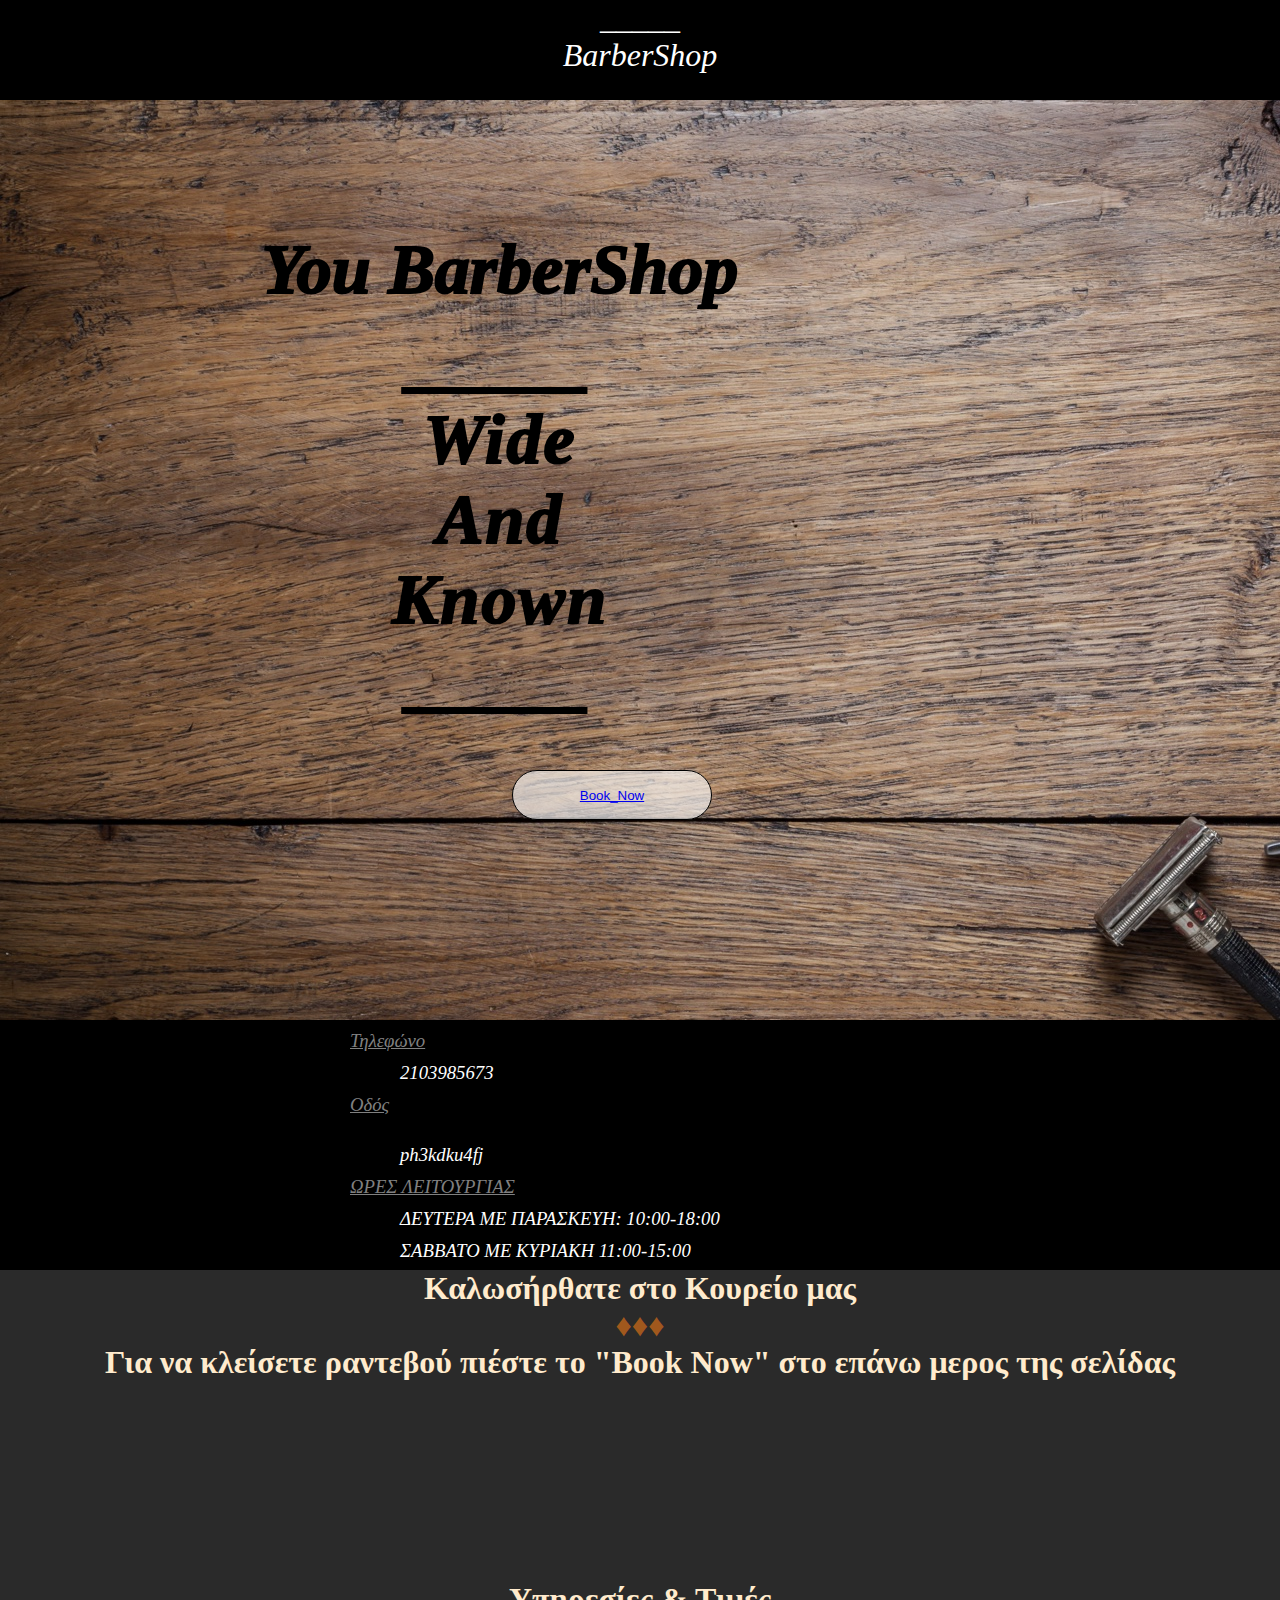
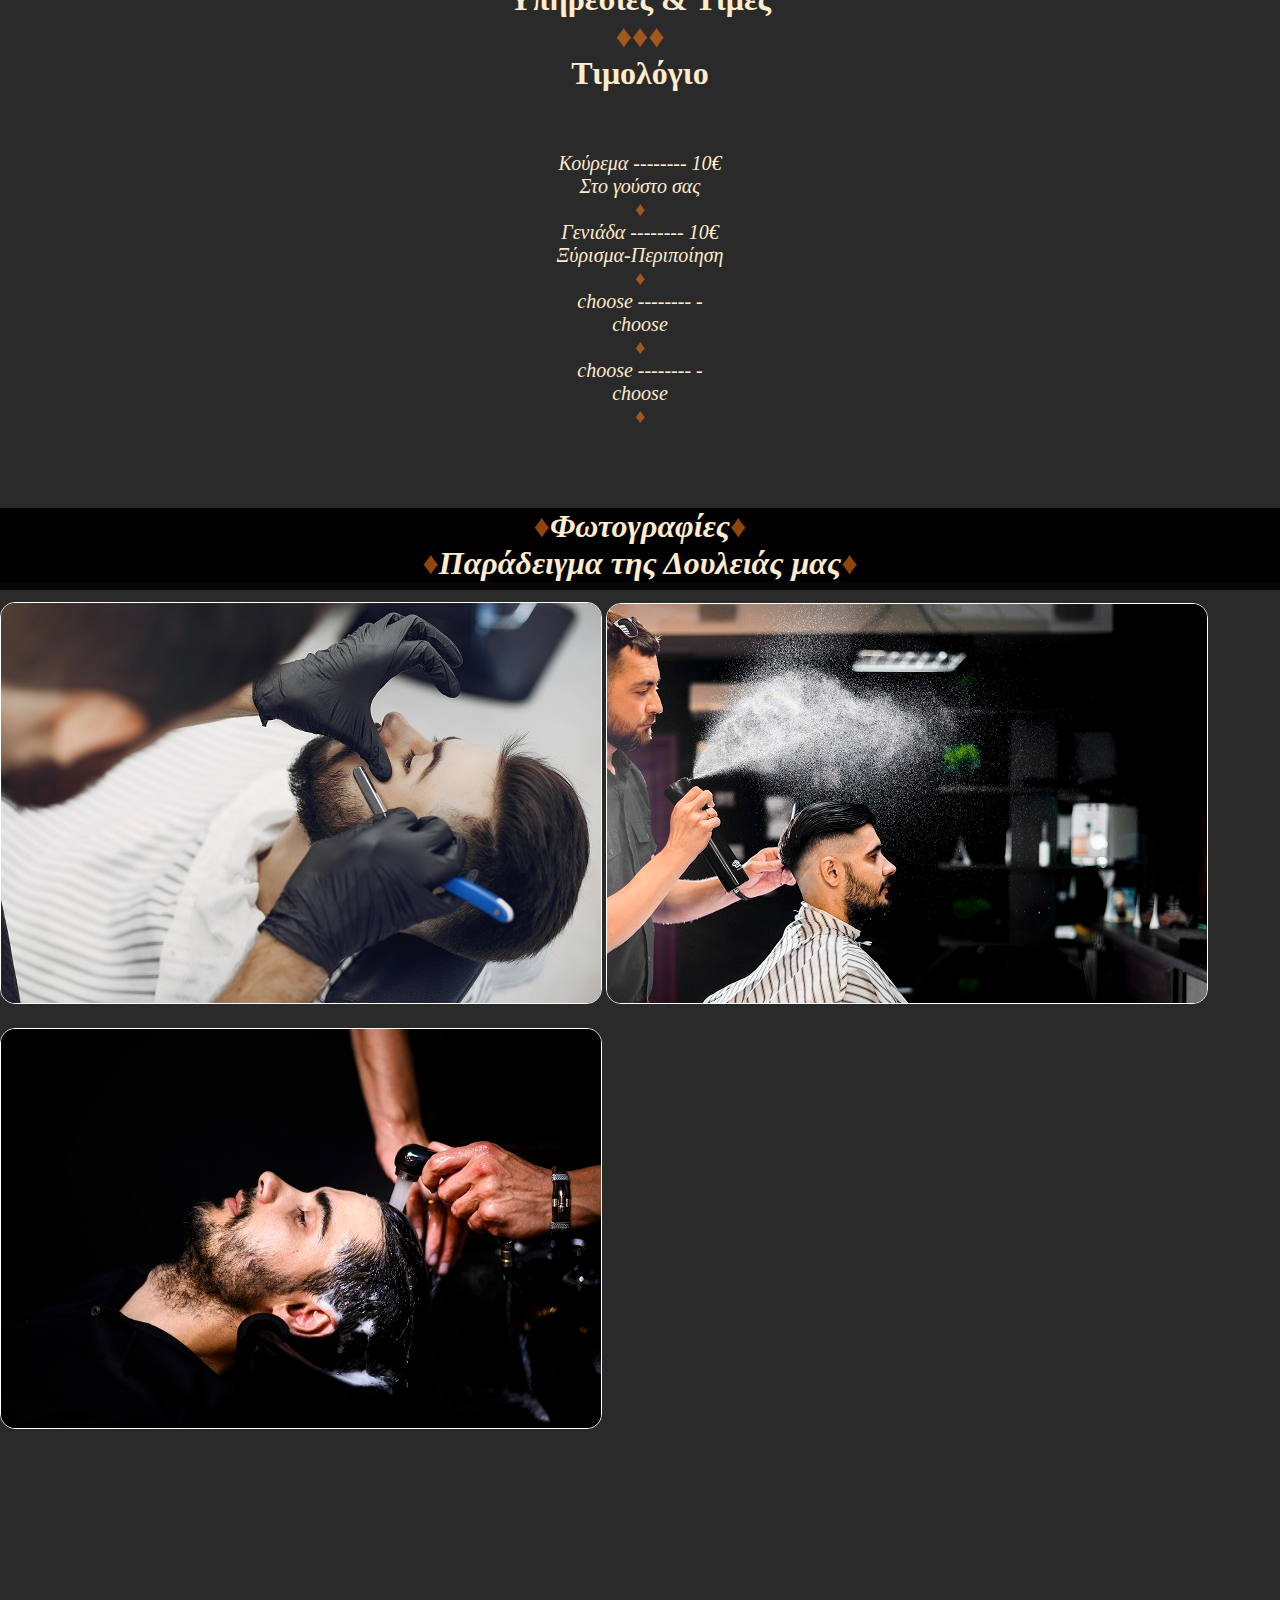
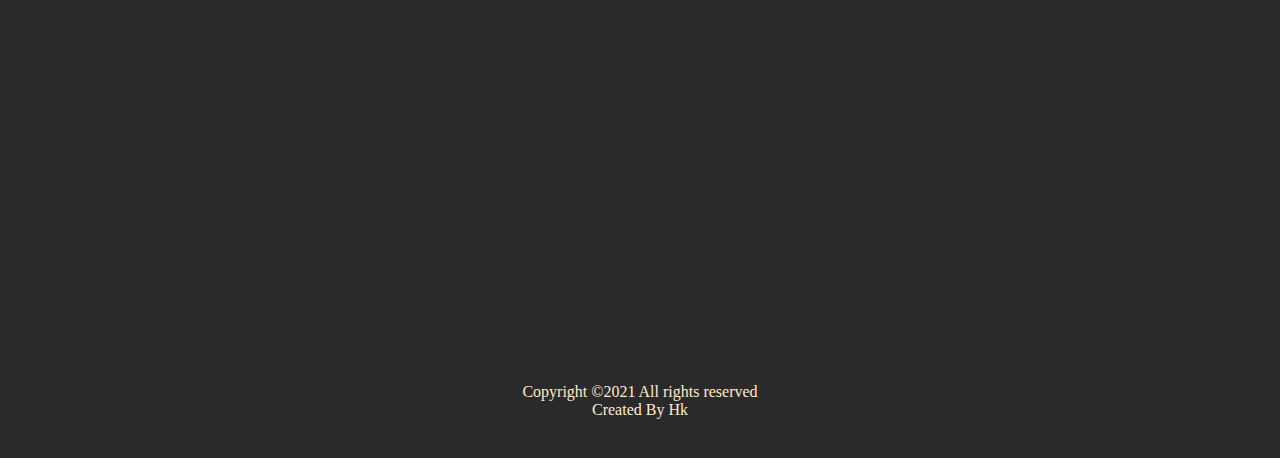
==== index.html @ c6eaedf3 "Add files via upload" ====
<!DOCTYPE html>
<html>
    <head>
        <script type="text/javascript" src="https://platform-api.sharethis.com/js/sharethis.js#property=60198d88925b0d0018b91d9f&product=inline-share-buttons" async="async"></script>
        <title>Your BarberShop</title>
        <link rel="stylesheet" href="style.css">
      
    </head>
<body>


    <div id="section1">
        <h1>_____<h1>BarberShop</h1>></h1>
    </div>

    <div id="section2">
       <h2>You BarberShop</h2>
       <h3><p>_____<p>Wide<p>And<p>Known<p>_____</p></p></p></p></p></h3>
       <button class="button1"><a href="index2.html">Book_Now</a></button>  
       <div class="icons">
     <div class="sharethis-inline-share-buttons"></div>
    </div>
    </div>

    <div id="section3">
        <div class="number">
        <h3>Τηλεφώνο</h3> 
        </div>

        <div class='number2'>
         <h3>2103985673</h3>
    </div>

            <div class="street">
        <h3>Οδός</h3>>
            </div>

            <div class="street2">
             <h3>ph3kdku4fj</h3>
             </div>

            <div class="time">
     <h3>ΩΡΕΣ ΛΕΙΤΟΥΡΓΙΑΣ</h3>
      </div>

      <div class="time2">
    <h3>ΔΕΥΤΕΡΑ ΜΕ ΠΑΡΑΣΚΕΥΗ: 10:00-18:00</h3>
    <h3>ΣΑΒΒΑΤΟ ΜΕ ΚΥΡΙΑΚΗ 11:00-15:00</h3>
     </div>

    </div>
    <div id="section4">
        <div class="welcome">
        <h1>Καλωσήρθατε στο Κουρείο μας<p><span>&#9830;</span><span>&#9830;</span><span>&#9830;</span></p><p>Για να κλείσετε ραντεβού πιέστε το "Book Now" στο επάνω μερος της σελίδας</p></h1>
        <div class="prices">
            <h1>Υπηρεσίες & Τιμές<p><span>&#9830;</span><span>&#9830;</span><span>&#9830;</span></p><p>Τιμολόγιο</p></h1> 
       
   
    <div class="menu">
            <p>Κούρεμα -------- 10€<p>Στο γούστο σας</p></p>
            <p><span>&#9830;</span></p>
        <p>Γενιάδα -------- 10€<p>Ξύρισμα-Περιποίηση</p></p>
        <p><span>&#9830;</span></p>
        <p>choose -------- -<p>choose</p></p>
    <p><span>&#9830;</span></p>
        <p>choose -------- -<p>choose</p></p>
        <p><span>&#9830;</span></p>
         </div>
    </div>
 </div>

 <div id="section5">
     <h1> <p><span>&#9830;</span>Φωτογραφίες<span>&#9830;</span></p><p><span>&#9830;</span>Παράδειγμα της Δουλειάς μας<span>&#9830;</span></p></p></h1>
   
     <div class="images">
    <img src="pic-2.jpg">
    <img src="pic-3.jpg">
    <img src="pic-4.jpg">
    </div>
     
    <div class="maps">
        <p><iframe src="https://www.google.com/maps/embed?pb=!1m18!1m12!1m3!1d3331.6015579977416!2d23.735988067669194!3d37.986157371386525!2m3!1f0!2f0!3f0!3m2!1i1024!2i768!4f13.1!3m3!1m2!1s0x14a1bd36bd32861d%3A0x79935db57874bde6!2zzqDOu86xz4TOtc6vzrEgzpXOvs6xz4HPh861zq_Pic69!5e0!3m2!1sel!2sgr!4v1612297053917!5m2!1sel!2sgr" width="1000" height="500" frameborder="0" style="border:0;" allowfullscreen="" aria-hidden="false" tabindex="0"></iframe></p>
     </div>

     <div class="ending">
       <p>Copyright ©2021 All rights reserved  <p>Created By Hk</p></p>
     </div>


    </div>


</body>
</html>
---- style.css ----
*{
    margin:0;
    padding: 0;
}

#section1{
    width:100%;
    height:100px;
    background:black;
}
#section1 h1{
    background:black;
    color:white;
    font-style: italic;
    text-align:center;
    font-weight: 100;
}
#section2 {
    background-image:url("back.jpg");
    display:inline-block;
    background-size:;
    height:920px;
    width:100%;
}
#section2 h2{
    font-size: 70px;
    color:rgb(0, 0, 0);
    font-style: italic;
    text-align:center;
    font-weight: 1000;
}
#section2 h3{
    letter-spacing: 2px;
    font-size: 70px;
    color:rgb(0, 0, 0);
    font-style: italic;
    text-align:center;
    font-weight: 1000;
}
.icons{
    float:right;
    margin-top:60px;
    margin-right: 400px;
}
h2{
    float:left;
    margin-top: 130px;
    width: 1000px;
}
h3{
    float:left;
    margin-top: 10px;
    width: 1000px;
}
.button1{
    width: 200px;
    border-color: black;
    height: 50px;
    border-radius: 30px;
    background-color: white;
    margin-top:50px;
    margin-left:40%;
    background: #ffffff9f;
    border: 1px solid #000000;
    color: #fff;
}
.button:hover {
   background-color: burlywood;
}

#section3{
    background-color:black;
    height: 250px;
}
#section3 h3{
  
    font-weight: 100;
    font-style:italic;
}
.number h3{
    text-decoration: underline;
    margin-left: 350px;
    color:grey;
}

.time h3{
    text-decoration: underline;
    margin-left: 350px;
    color:grey;
}
.street h3{
    text-decoration: underline;
    margin-left: 350px;
    color:grey; 
}
.number2{
    margin-left: 400px;
    color:white;
}
.time2{
    margin-left: 400px;
    color:white;
}
.street2{
    margin-left: 400px;
    color:white; 
}

#section4 {
    background-color:rgba(0, 0, 0, 0.836);
    width: 100%;
    height: 920px;
}
#section4 h1{
    text-align:center;
    color:blanchedalmond;
}
.prices{
    margin-top:200px;
    color: blanchedalmond;
}
.menu{
   text-align: center;
font-size:20px;
font-style:italic;
margin-top: 60px;
color:rgb(255, 235, 205);
}
span {
    content: "\2666";
    color:#fd7d1494;
}
#section5 {
width:100%;
height:1550px;
background-color:rgba(0, 0, 0, 0.836);
}
#section5 h1{
    font-style:italic;
    margin-top: 80px;
    background-color:rgba(0, 0, 0, 0.836);
}
#section5 img{
    border-radius: 15px;
    border: 1000px;
    margin-top: 20px;
    border: 1px solid #ffffff;
}
.ending{
    color:blanchedalmond;
    text-align: center;
    margin-top:550px;
}


.maps {
    float:right;
}

.details{
    color:red;
    text-decoration: underline;
    font-size:20px;
}
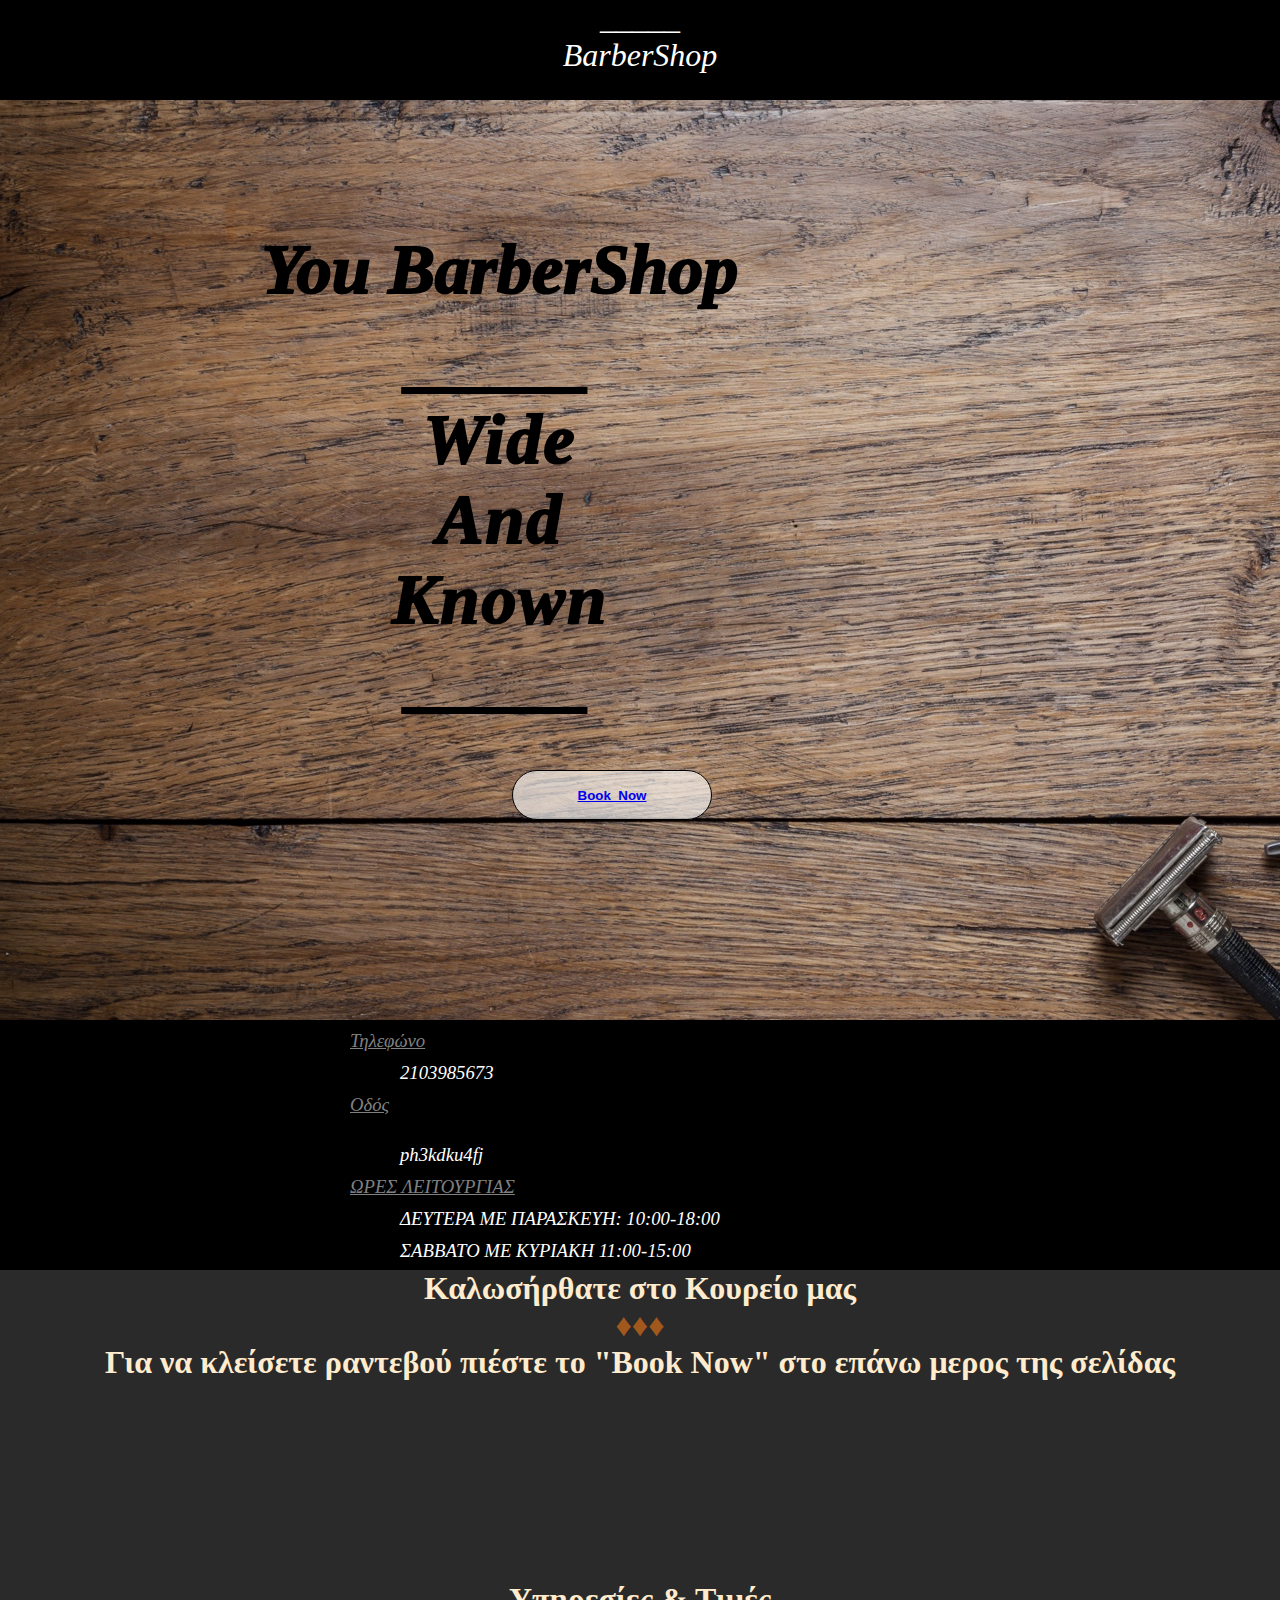
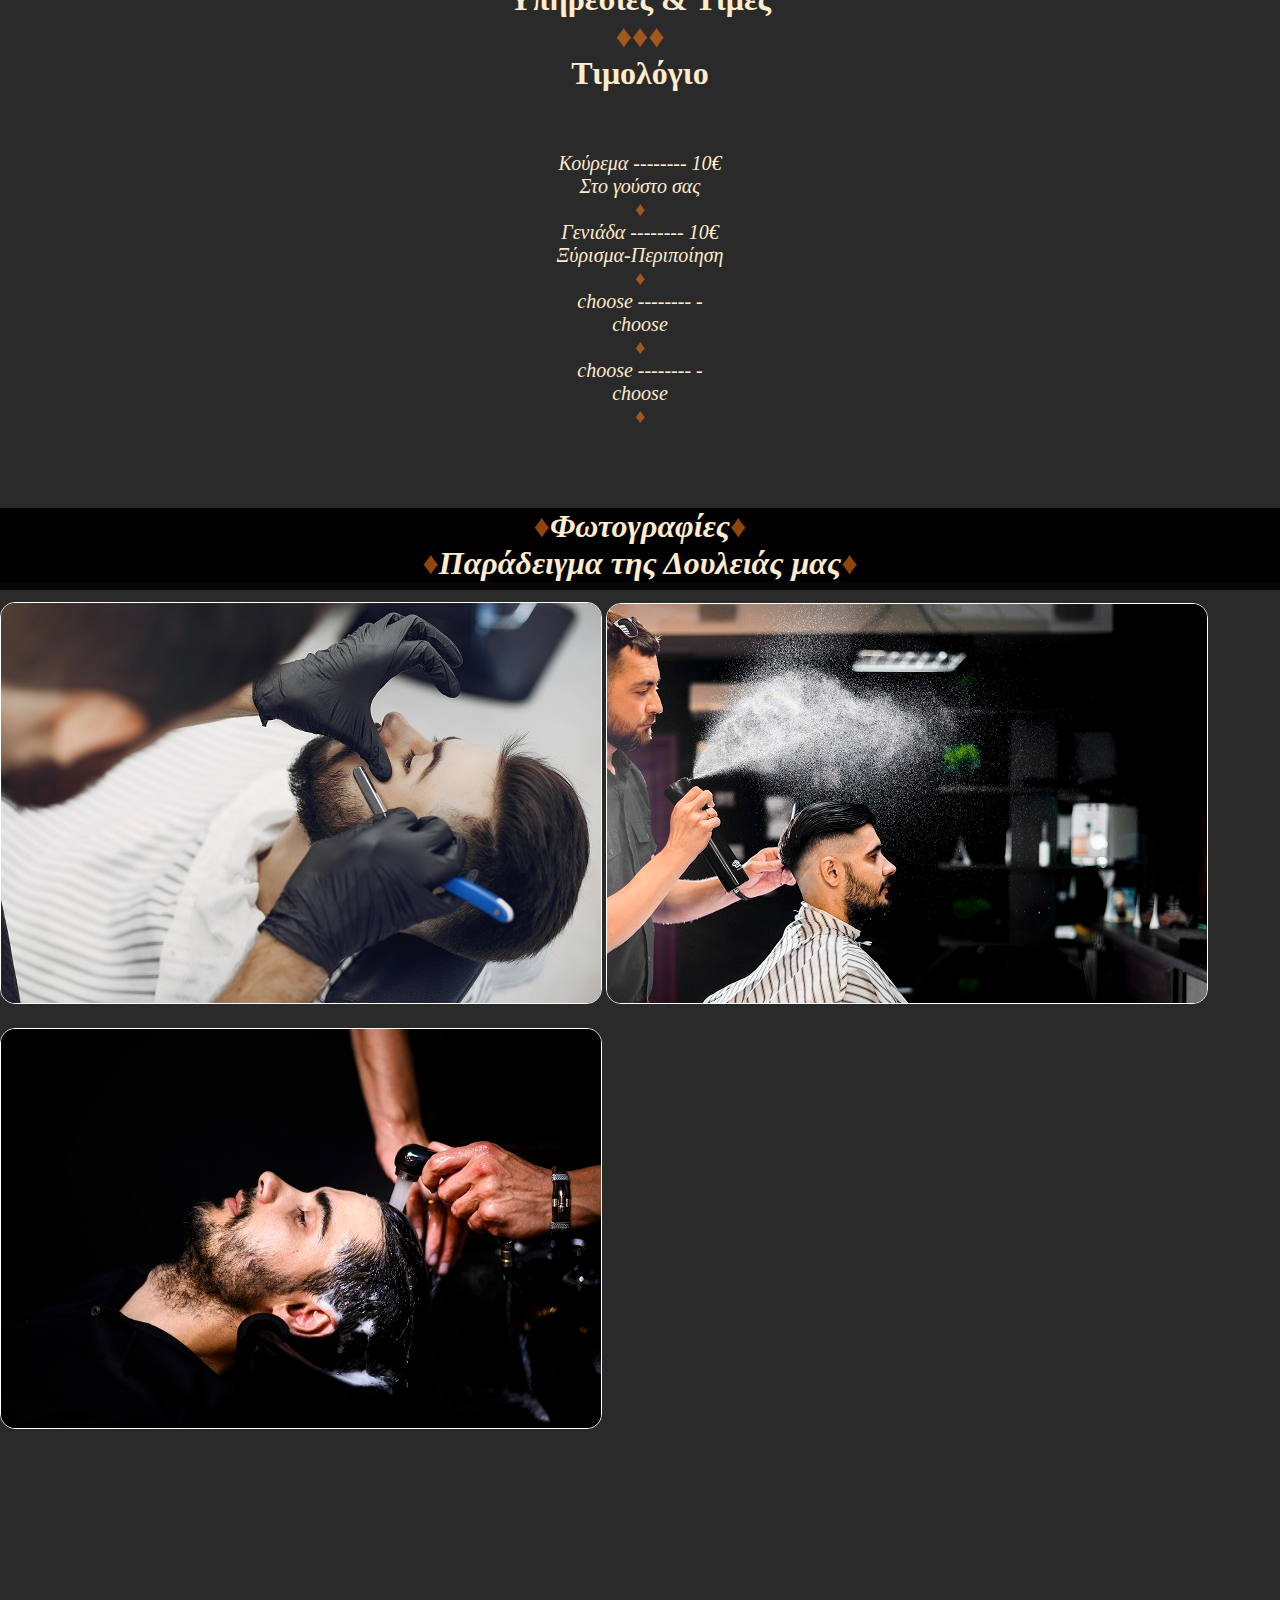
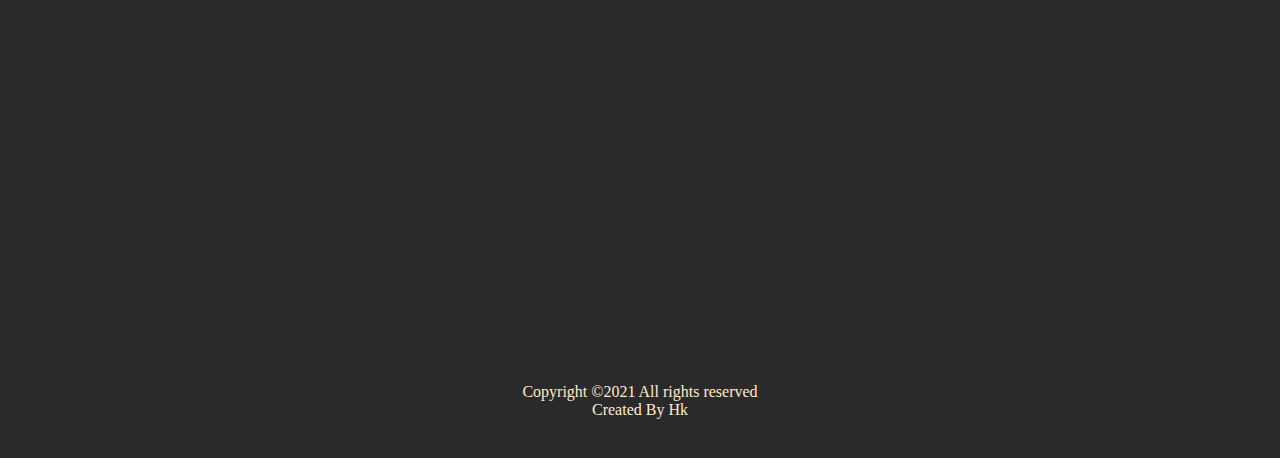
==== commit 68fc48bb: "Add files via upload" ====
--- a/index.html
+++ b/index.html
@@ -4,7 +4,7 @@
         <script type="text/javascript" src="https://platform-api.sharethis.com/js/sharethis.js#property=60198d88925b0d0018b91d9f&product=inline-share-buttons" async="async"></script>
         <title>Your BarberShop</title>
         <link rel="stylesheet" href="style.css">
-      
+        <meta name="viewport" content="width=device-width, initial-scale=1.0">
     </head>
 <body>
 
@@ -16,7 +16,9 @@
     <div id="section2">
        <h2>You BarberShop</h2>
        <h3><p>_____<p>Wide<p>And<p>Known<p>_____</p></p></p></p></p></h3>
-       <button class="button1"><a href="index2.html">Book_Now</a></button>  
+       
+ <button class="button1"><a href="index2.html"><h4>Book_Now</h4></a></button>
+      
        <div class="icons">
      <div class="sharethis-inline-share-buttons"></div>
     </div>
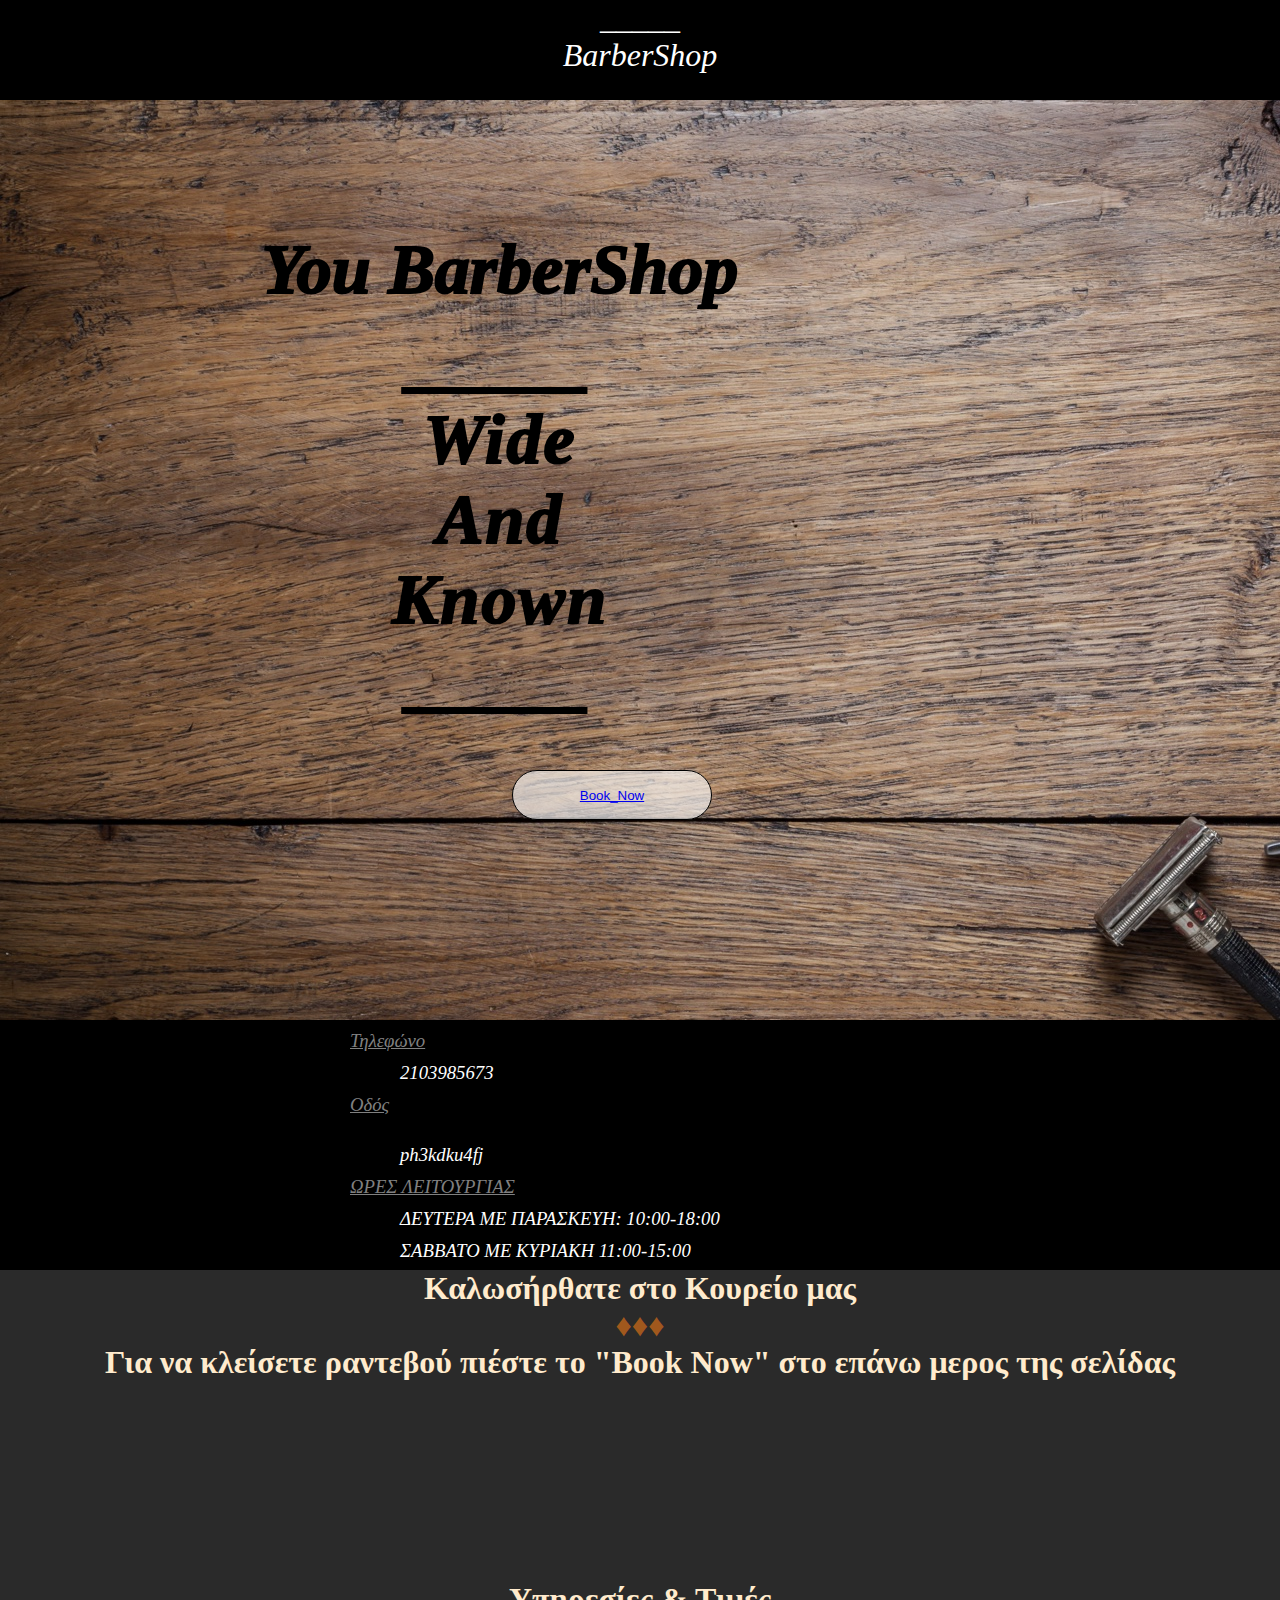
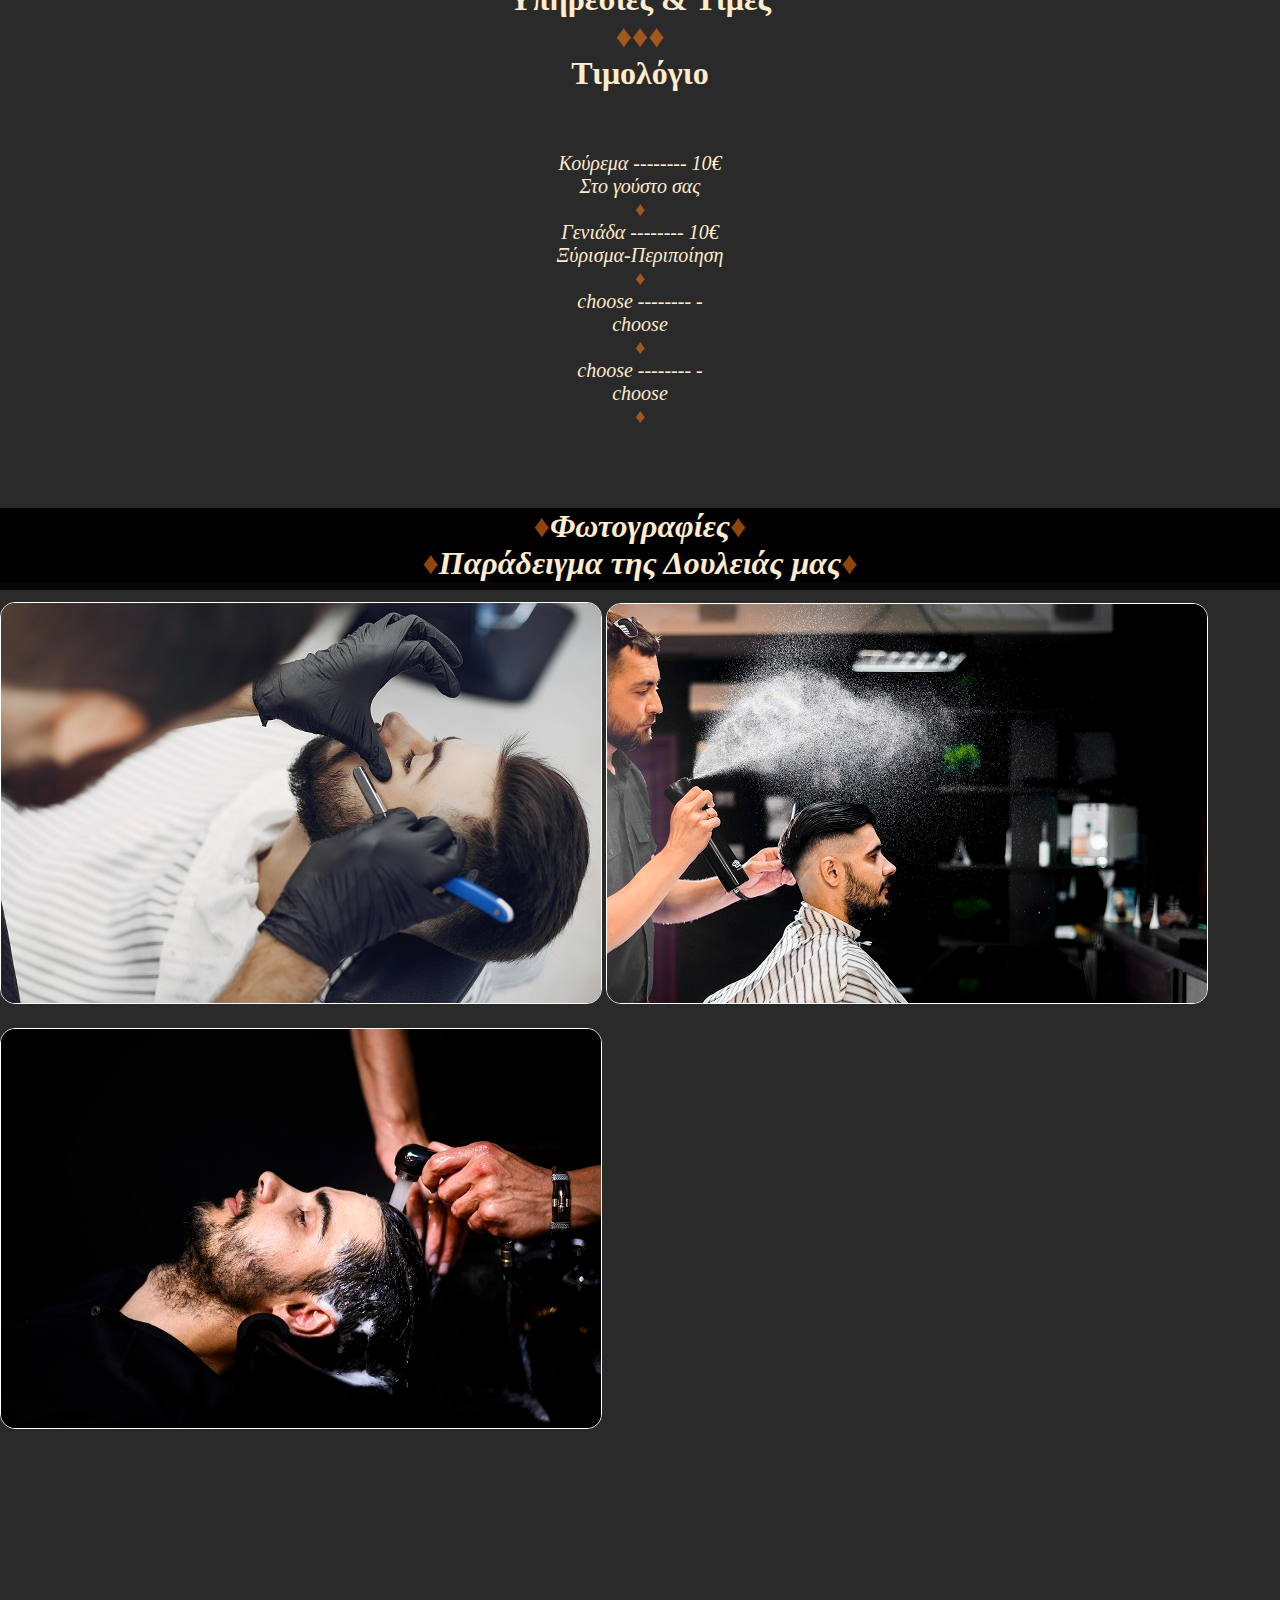
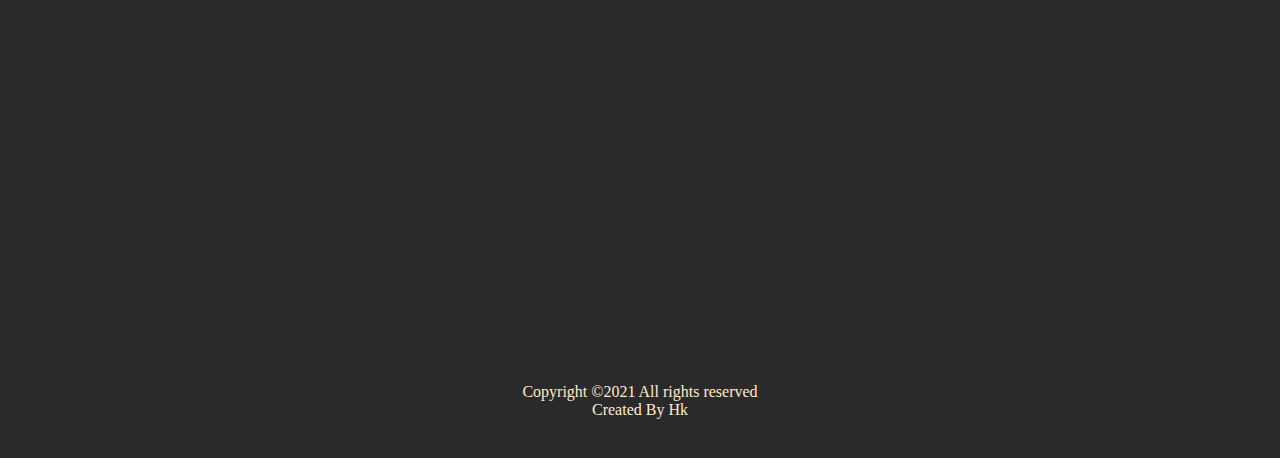
==== commit 05522f38: "Add files via upload" ====
--- a/index.html
+++ b/index.html
@@ -4,24 +4,25 @@
         <script type="text/javascript" src="https://platform-api.sharethis.com/js/sharethis.js#property=60198d88925b0d0018b91d9f&product=inline-share-buttons" async="async"></script>
         <title>Your BarberShop</title>
         <link rel="stylesheet" href="style.css">
-        <meta name="viewport" content="width=device-width, initial-scale=1.0">
+       
     </head>
 <body>
-
+    <div class="looking">
 
     <div id="section1">
-        <h1>_____<h1>BarberShop</h1>></h1>
+        <h1>_____<h1>BarberShop</h1></h1>
     </div>
 
     <div id="section2">
        <h2>You BarberShop</h2>
        <h3><p>_____<p>Wide<p>And<p>Known<p>_____</p></p></p></p></p></h3>
        
- <button class="button1"><a href="index2.html"><h4>Book_Now</h4></a></button>
+ <button class="button1"><a href="index2.html">Book_Now</a></button>
       
        <div class="icons">
      <div class="sharethis-inline-share-buttons"></div>
     </div>
+
     </div>
 
     <div id="section3">
@@ -50,7 +51,8 @@
     <h3>ΣΑΒΒΑΤΟ ΜΕ ΚΥΡΙΑΚΗ 11:00-15:00</h3>
      </div>
 
-    </div>
+</div>
+
     <div id="section4">
         <div class="welcome">
         <h1>Καλωσήρθατε στο Κουρείο μας<p><span>&#9830;</span><span>&#9830;</span><span>&#9830;</span></p><p>Για να κλείσετε ραντεβού πιέστε το "Book Now" στο επάνω μερος της σελίδας</p></h1>
@@ -90,7 +92,7 @@
 
 
     </div>
-
+</div>
 
 </body>
 </html>